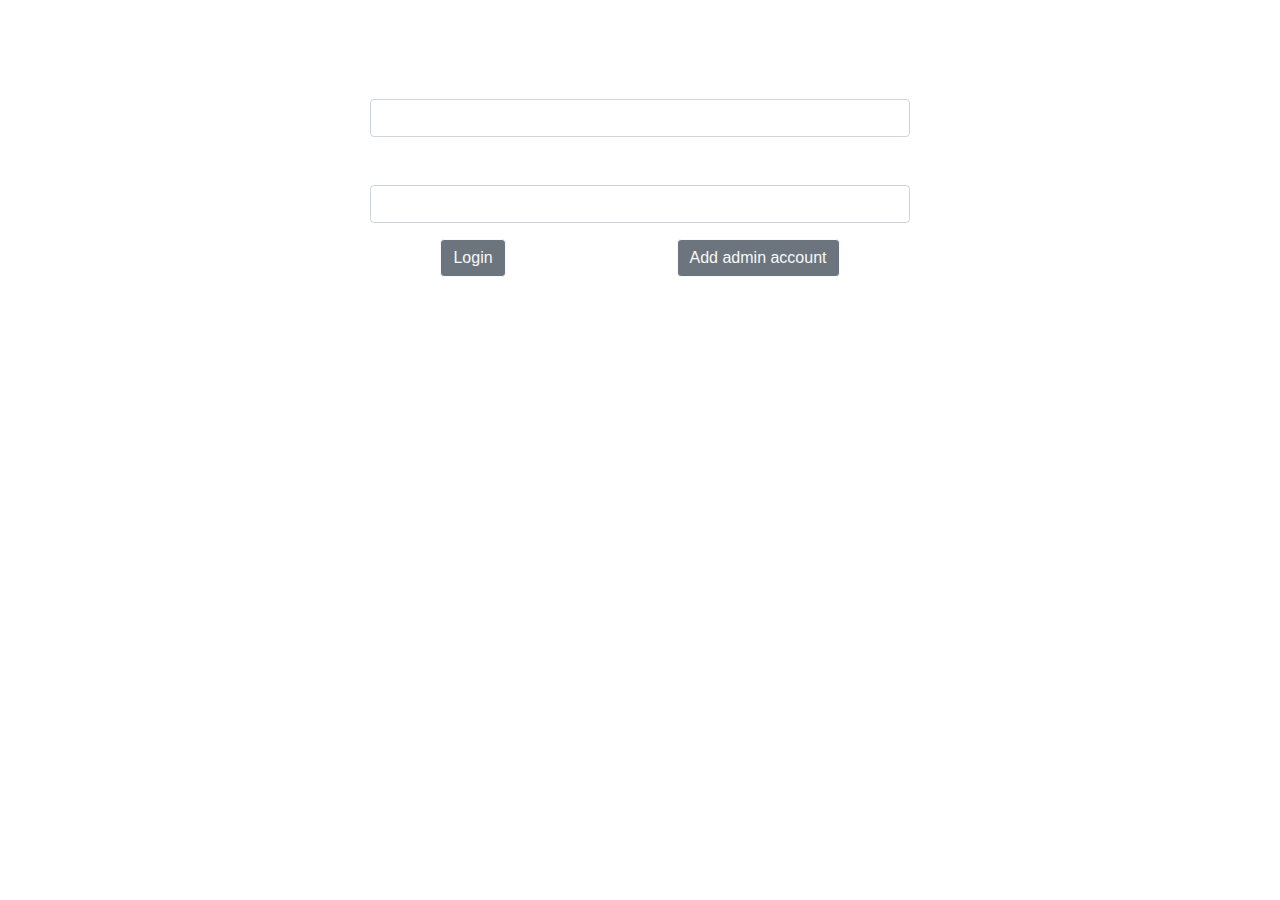
==== index.html @ 143e0e17 "Add files via upload" ====
<!DOCTYPE html>
<html>
<head>
  <title>Log in</title>
  <link rel="stylesheet" type="text/css" href="style.css">
  <link rel="stylesheet" href="https://stackpath.bootstrapcdn.com/bootstrap/4.3.1/css/bootstrap.min.css" integrity="sha384-ggOyR0iXCbMQv3Xipma34MD+dH/1fQ784/j6cY/iJTQUOhcWr7x9JvoRxT2MZw1T" crossorigin="anonymous">
 
</head>
<body>

<section id="cover">
    <div id="cover-caption">
        <div id="container" class="container">
            <div class="row">
                <div class="col-sm-6 offset-sm-3 col">
                    <h4 class="text-center">Log in</h4>
                    <div class="info-form">
                        <form class="form-inlin justify-content-center">
                            <div class="form-group">
                                <label>Username</label>
                                <input type="text" class="form-control" name="username">
                            </div>
                            <div class="form-group">
                                <label>Password</label>
                                <input type="text" class="form-control" name="password">
                            </div>
                            <div class="row d-flex justify-content-around">
                            <div class="pull-left"><button type="submit" class="btn btn-secondary btn-outline-light">Login</button></div>
                            <div class="pull-right"><button type="submit" class="btn btn-secondary btn-outline-light" data-toggle="modal" data-target="#myModal">Add admin account</button></div>
                            </div>
                        </form>
                    </div>
                    <br>
                </div>
            </div>
        </div>
    </div>
</section>





</body>
</html>
---- style.css ----
body {
  background:url(img/bg2.png);
  background-repeat: no-repeat;
  background-attachment: fixed;
  background-size: cover;
  background-position: center center;
}

section {
	margin-top: 30px;
}

h4, label {
	color: white;
}













/*for small screen*/
@media only screen and (min-width: 700px) {

	nav ul {
		text-align: right;
	}
	nav ul li {
		display: inline-block;
		border-bottom: 0px;
		text-align: left;
	}

}
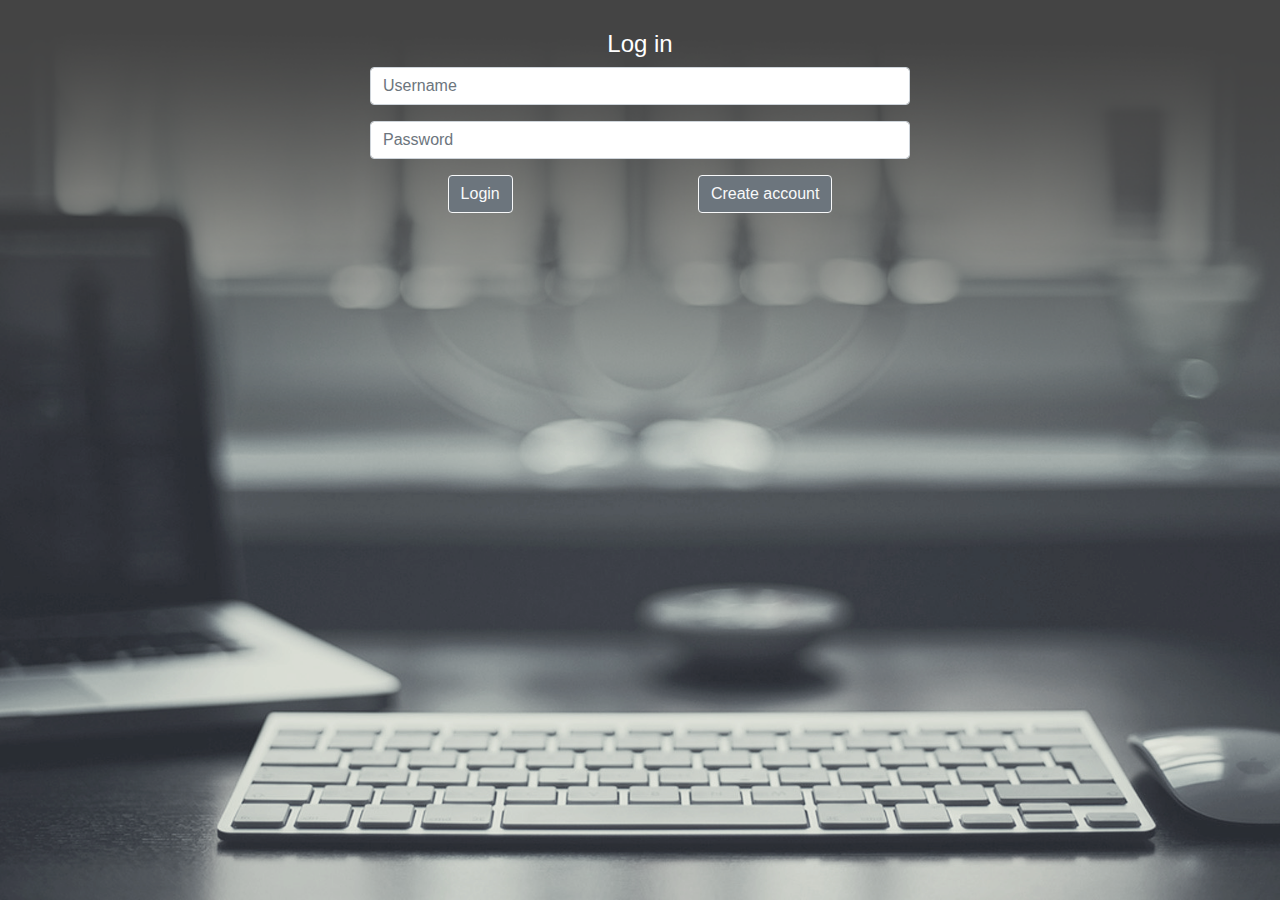
==== commit e9f299f2: "Add files via upload" ====
--- a/index.html
+++ b/index.html
@@ -12,21 +12,19 @@
     <div id="cover-caption">
         <div id="container" class="container">
             <div class="row">
-                <div class="col-sm-6 offset-sm-3 col">
+                <div class="log col-sm-6 offset-sm-3 col">
                     <h4 class="text-center">Log in</h4>
                     <div class="info-form">
                         <form class="form-inlin justify-content-center">
                             <div class="form-group">
-                                <label>Username</label>
-                                <input type="text" class="form-control" name="username">
+                                <input type="text" class="form-control" name="username" placeholder="Username">
                             </div>
                             <div class="form-group">
-                                <label>Password</label>
-                                <input type="text" class="form-control" name="password">
+                                <input type="password" class="form-control" name="password" placeholder="Password">
                             </div>
                             <div class="row d-flex justify-content-around">
                             <div class="pull-left"><button type="submit" class="btn btn-secondary btn-outline-light">Login</button></div>
-                            <div class="pull-right"><button type="submit" class="btn btn-secondary btn-outline-light" data-toggle="modal" data-target="#myModal">Add admin account</button></div>
+                            <div class="pull-right"><button type="submit" class="btn btn-secondary btn-outline-light" formaction="new_account.html">Create account</button></div>
                             </div>
                         </form>
                     </div>
